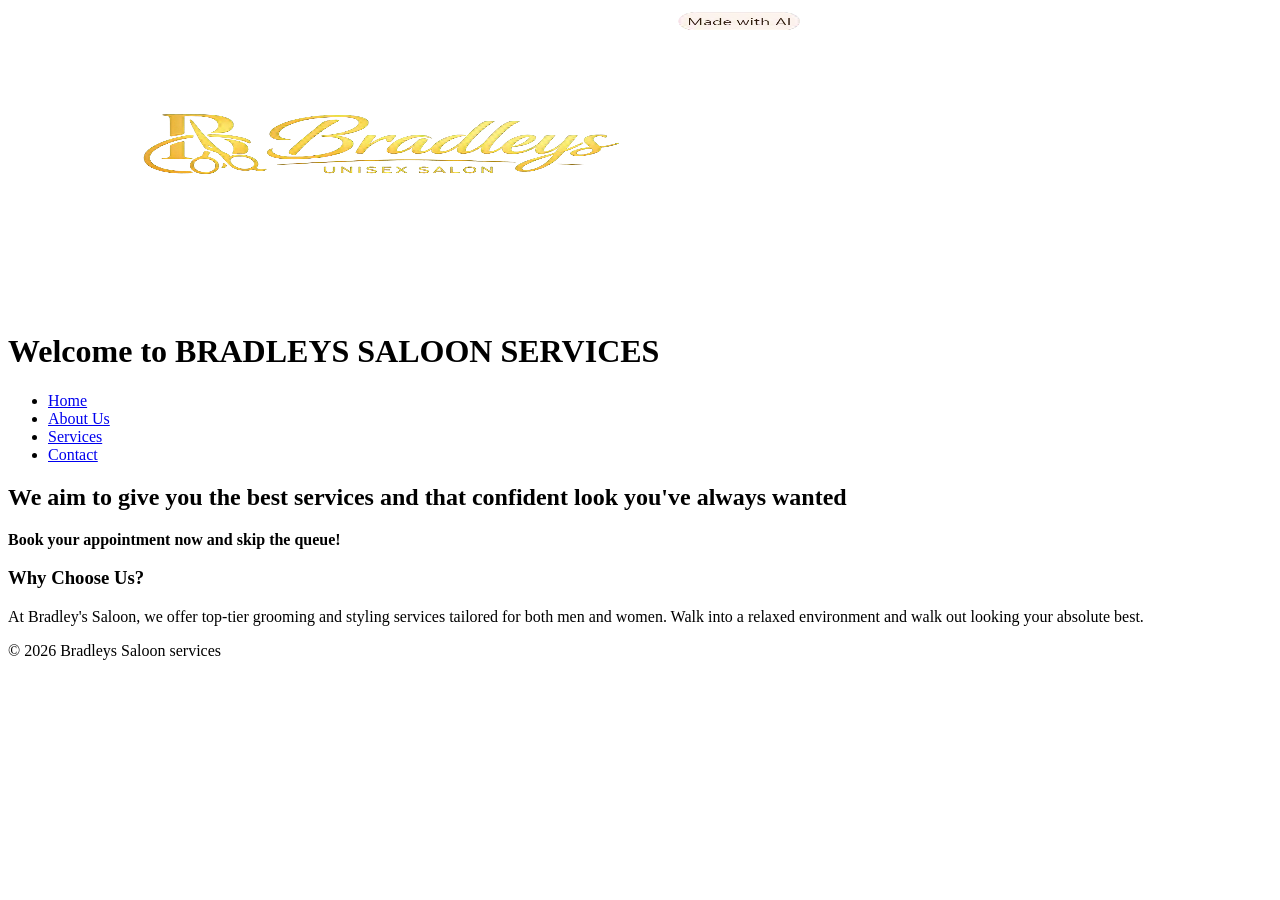
==== index.html @ f2a90746 "initial" ====
<!DOCTYPE html>
<html lang="en">
<head>
    <meta charset="UTF-8">
    <meta name="viewport" content="width=device-width, initial-scale=1.0">
    <title>BRADLEYS SALOON - Home</title>
    <link rel="stylesheet" href="css/style.css">
</head>
<body>

    <!-- Header Section containing Logo and Main Navigation -->
    <header>
        <img src="Copilot_20260813_210108.png" width="800" height="300" alt="Bradleys Saloon services logo">
        <h1>Welcome to BRADLEYS SALOON SERVICES</h1>
        
        <!-- Global Navigation Menu -->
        <nav>
            <ul>
                <li><a href="index.html">Home</a></li>
                <li><a href="About.html">About Us</a></li>
                <li><a href="services.html">Services</a></li>
                <li><a href="Contact.html">Contact</a></li>
            </ul>
        </nav>
    </header>

    <!-- Main Content Area: Fixed empty section and added sufficient text -->
    <main>
        <!-- Hero Introduction Section -->
        <section>
            <h2>We aim to give you the best services and that confident look you've always wanted</h2>
            <p><strong>Book your appointment now and skip the queue!</strong></p>
        </section>

        <!-- Welcome & Highlight Section -->
        <section>
            <h3>Why Choose Us?</h3>
            <p>At Bradley's Saloon, we offer top-tier grooming and styling services tailored for both men and women. Walk into a relaxed environment and walk out looking your absolute best.</p>
        </section>
    </main>

    <!-- Footer Section -->
    <footer>
        <p>&copy; 2026 Bradleys Saloon services</p>
    </footer>

</body>
</html>
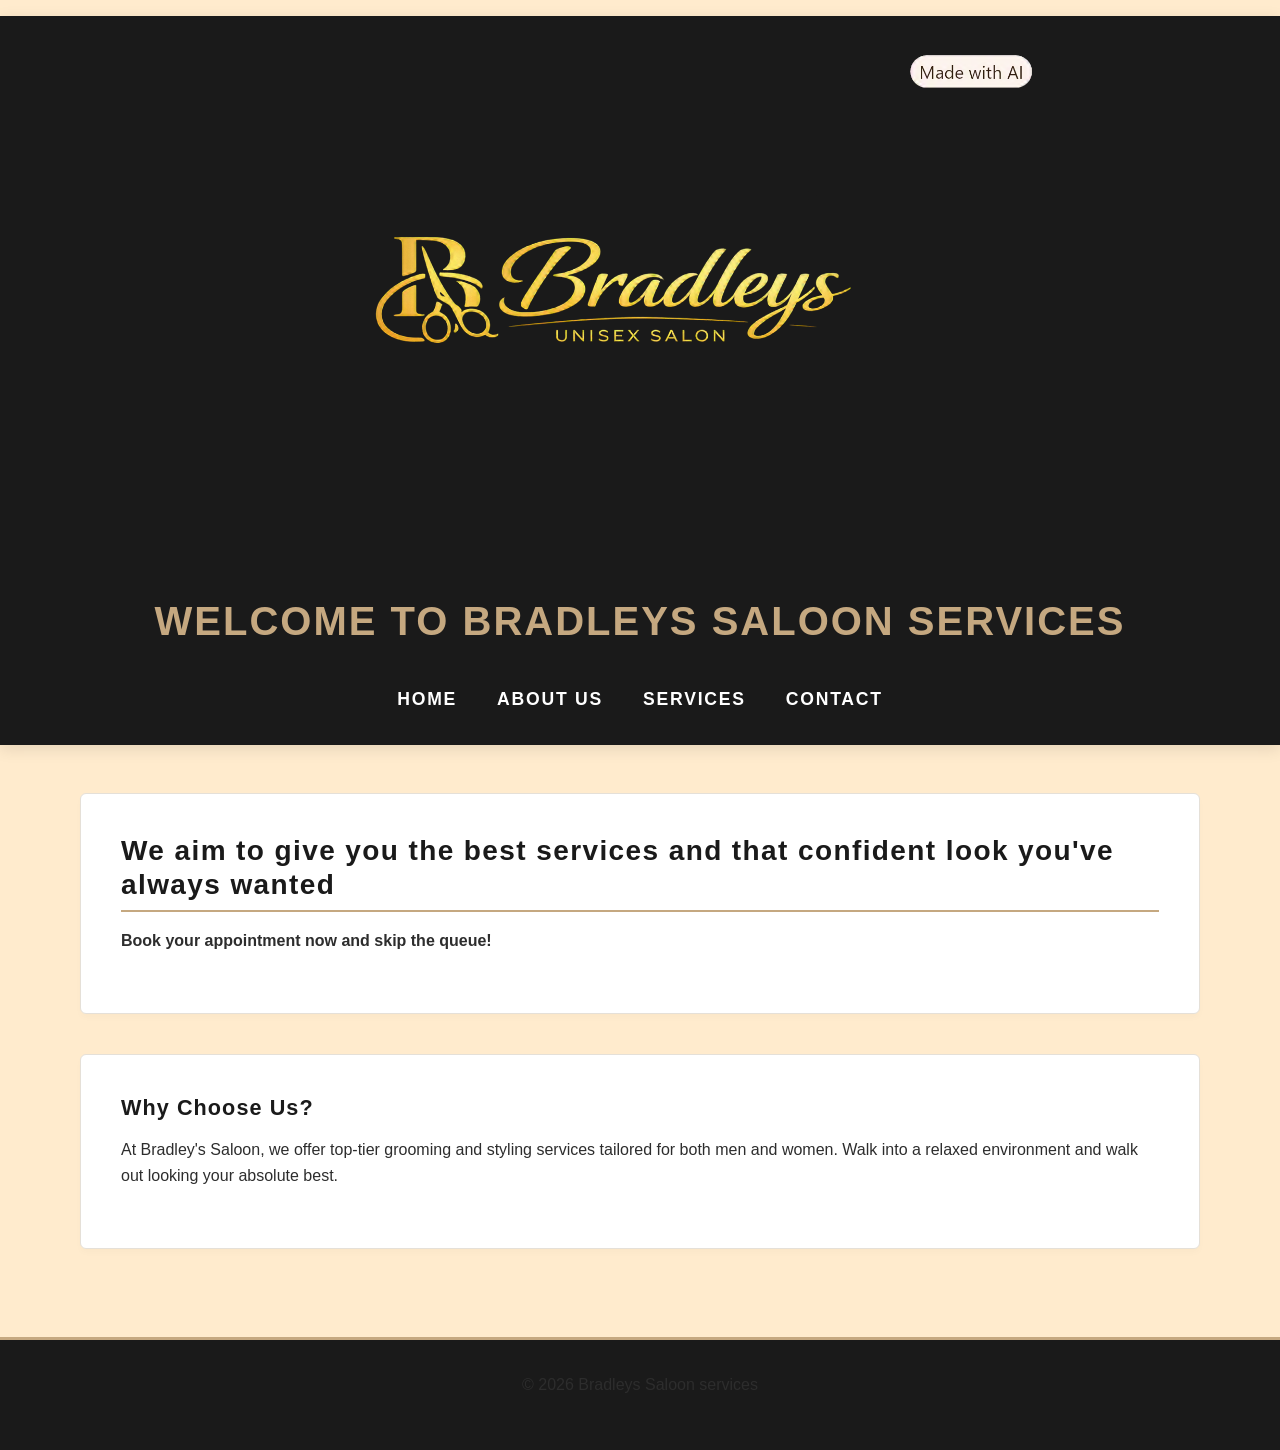
==== commit 567a2308: "feat: add basic CSS reset parameters, global,color variables, and front roots" ====
--- a/index.html
+++ b/index.html
@@ -6,6 +6,11 @@
     <title>BRADLEYS SALOON - Home</title>
     <link rel="stylesheet" href="css/style.css">
 </head>
+<body style="background-color:blanchedalmond;">
+
+<h1 style="color: aliceblue;"></h1>
+
+
 <body>
 
     <!-- Header Section containing Logo and Main Navigation -->
@@ -18,7 +23,7 @@
             <ul>
                 <li><a href="index.html">Home</a></li>
                 <li><a href="About.html">About Us</a></li>
-                <li><a href="services.html">Services</a></li>
+                <li><a href="Services.html">Services</a></li>
                 <li><a href="Contact.html">Contact</a></li>
             </ul>
         </nav>
--- a/css/style.css
+++ b/css/style.css
@@ -0,0 +1,264 @@
+/* ==========================================================================
+   1. CSS RESET & VARIABLES (Cross-Browser Consistency)
+   ========================================================================== */
+:root {
+    /* Color Palette */
+    --primary-dark: #1a1a1a;
+    --accent-gold: #c5a880;
+    --accent-gold-hover: #b3946b;
+    --bg-light: #fdfbf7;
+    --text-dark: #2d2d2d;
+    --text-muted: #666666;
+    --border-color: #e5e0d8;
+    
+    /* Typography Scale */
+    --font-primary: 'Segoe UI', Tahoma, Geneva, Verdana, sans-serif;
+    --base-font-size: 16px;
+    --line-height-base: 1.6;
+}
+
+*, *::before, *::after {
+    box-sizing: border-box;
+    margin: 0;
+    padding: 0;
+}
+
+html {
+    font-size: var(--base-font-size);
+    scroll-behavior: smooth;
+}
+
+body {
+    font-family: var(--font-primary);
+    line-height: var(--line-height-base);
+    color: var(--text-dark);
+    background-color: var(--bg-light);
+    display: flex;
+    flex-direction: column;
+    min-height: 100vh;
+}
+
+/* ==========================================================================
+   2. TYPOGRAPHY & VISUAL ANCHORS
+   ========================================================================== */
+h1, h2, h3 {
+    color: var(--primary-dark);
+    font-weight: 700;
+    letter-spacing: 0.05em;
+    line-height: 1.2;
+    margin-bottom: 1rem;
+}
+
+h1 { font-size: 2.25rem; text-transform: uppercase; }
+h2 { font-size: 1.75rem; border-bottom: 2px solid var(--accent-gold); padding-bottom: 0.5rem; }
+h3 { font-size: 1.35rem; }
+
+p {
+    margin-bottom: 1.25rem;
+    font-size: 1rem;
+    color: var(--text-dark);
+}
+
+/* ==========================================================================
+   3. GLOBAL LAYOUT COMPONENTS (Desktop First Structure)
+   ========================================================================== */
+header {
+    background-color: var(--primary-dark);
+    color: #ffffff;
+    padding: 2rem 5%;
+    display: flex;
+    flex-direction: column;
+    align-items: center;
+    box-shadow: 0 4px 15px rgba(0, 0, 0, 0.1);
+}
+
+header h1 {
+    color: var(--accent-gold);
+    font-size: 2.5rem;
+    margin-top: 1rem;
+    text-align: center;
+}
+
+/* Responsive Logo Implementation */
+header img {
+    max-width: 100%;
+    height: auto;
+    display: block;
+}
+
+/* Interactive Navigation Menu */
+nav {
+    width: 100%;
+    margin-top: 1.5rem;
+}
+
+nav ul {
+    list-style: none;
+    display: flex;
+    justify-content: center;
+    gap: 2.5rem;
+}
+
+nav ul li a {
+    color: #ffffff;
+    text-decoration: none;
+    font-weight: 600;
+    font-size: 1.1rem;
+    text-transform: uppercase;
+    letter-spacing: 0.1em;
+    padding: 0.5rem 0;
+    transition: color 0.3s ease, border-bottom 0.3s ease;
+    border-bottom: 2px solid transparent;
+}
+
+/* Interactive Pseudo-classes */
+nav ul li a:hover,
+nav ul li a:focus {
+    color: var(--accent-gold);
+    border-bottom: 2px solid var(--accent-gold);
+    outline: none;
+}
+
+nav ul li a:active {
+    color: var(--accent-gold-hover);
+}
+
+/* Main Container Architecture */
+main {
+    flex: 1;
+    max-width: 1200px;
+    width: 90%;
+    margin: 3rem auto;
+    padding: 0 1rem;
+}
+
+section {
+    background-color: #ffffff;
+    padding: 2.5rem;
+    margin-bottom: 2.5rem;
+    border-radius: 6px;
+    box-shadow: 0 4px 6px rgba(0,0,0,0.02);
+    border: 1px solid var(--border-color);
+}
+
+/* Multi-Column Services Structure via CSS Grid */
+main grid-container {
+    display: grid;
+    grid-template-columns: repeat(auto-fit, minmax(300px, 1fr));
+    gap: 2rem;
+}
+
+/* Price List Styling Layouts */
+ul {
+    list-style-type: none;
+}
+
+main section ul li {
+    padding: 0.85rem 0;
+    border-bottom: 1px dashed var(--border-color);
+    display: flex;
+    justify-content: space-between;
+    font-weight: 500;
+}
+
+/* Gallery Display Component */
+.gallery {
+    display: grid;
+    grid-template-columns: repeat(auto-fit, minmax(300px, 1fr));
+    gap: 1.5rem;
+    margin-top: 2rem;
+}
+
+.gallery picture, .gallery img {
+    width: 100%;
+    height: 250px;
+    object-fit: cover;
+    border-radius: 4px;
+    box-shadow: 0 5px 15px rgba(0,0,0,0.05);
+    transition: transform 0.3s ease;
+}
+
+.gallery img:hover {
+    transform: scale(1.03);
+}
+
+/* Footer Section */
+footer {
+    background-color: var(--primary-dark);
+    color: #888888;
+    text-align: center;
+    padding: 2rem 1rem;
+    font-size: 0.9rem;
+    border-top: 3px solid var(--accent-gold);
+}
+
+/* ==========================================================================
+   4. RESPONSIVE MEDIA QUERIES (Mobile and Tablet Breakpoints)
+   ========================================================================== */
+
+/* Tablet Viewport (Max-width: 768px) */
+@media screen and (max-width: 768px) {
+    html {
+        font-size: 15px; /* Scaled down root text baseline */
+    }
+    
+    header {
+        padding: 1.5rem 3%;
+    }
+    
+    h1 { font-size: 2rem; }
+    h2 { font-size: 1.5rem; }
+    
+    nav ul {
+        gap: 1.5rem;
+    }
+    
+    main {
+        margin: 1.5rem auto;
+        width: 95%;
+    }
+    
+    section {
+        padding: 1.75rem;
+    }
+}
+
+/* Mobile Viewport (Max-width: 480px) */
+@media screen and (max-width: 480px) {
+    html {
+        font-size: 14px;
+    }
+
+    header h1 {
+        font-size: 1.65rem;
+    }
+
+    /* Convert Navigation List layout to full stacked block rows */
+    nav ul {
+        flex-direction: column;
+        align-items: center;
+        gap: 1rem;
+        width: 100%;
+    }
+
+    nav ul li {
+        width: 100%;
+        text-align: center;
+    }
+
+    nav ul li a {
+        display: block;
+        padding: 0.65rem;
+        background-color: rgba(255, 255, 255, 0.03);
+        border-radius: 4px;
+    }
+    
+    /* Layout reflow from Multi-column grids to uniform Single-Column layout */
+    .gallery, main grid-container {
+        grid-template-columns: 1fr;
+    }
+    
+    .gallery img {
+        height: 200px;
+    }
+}
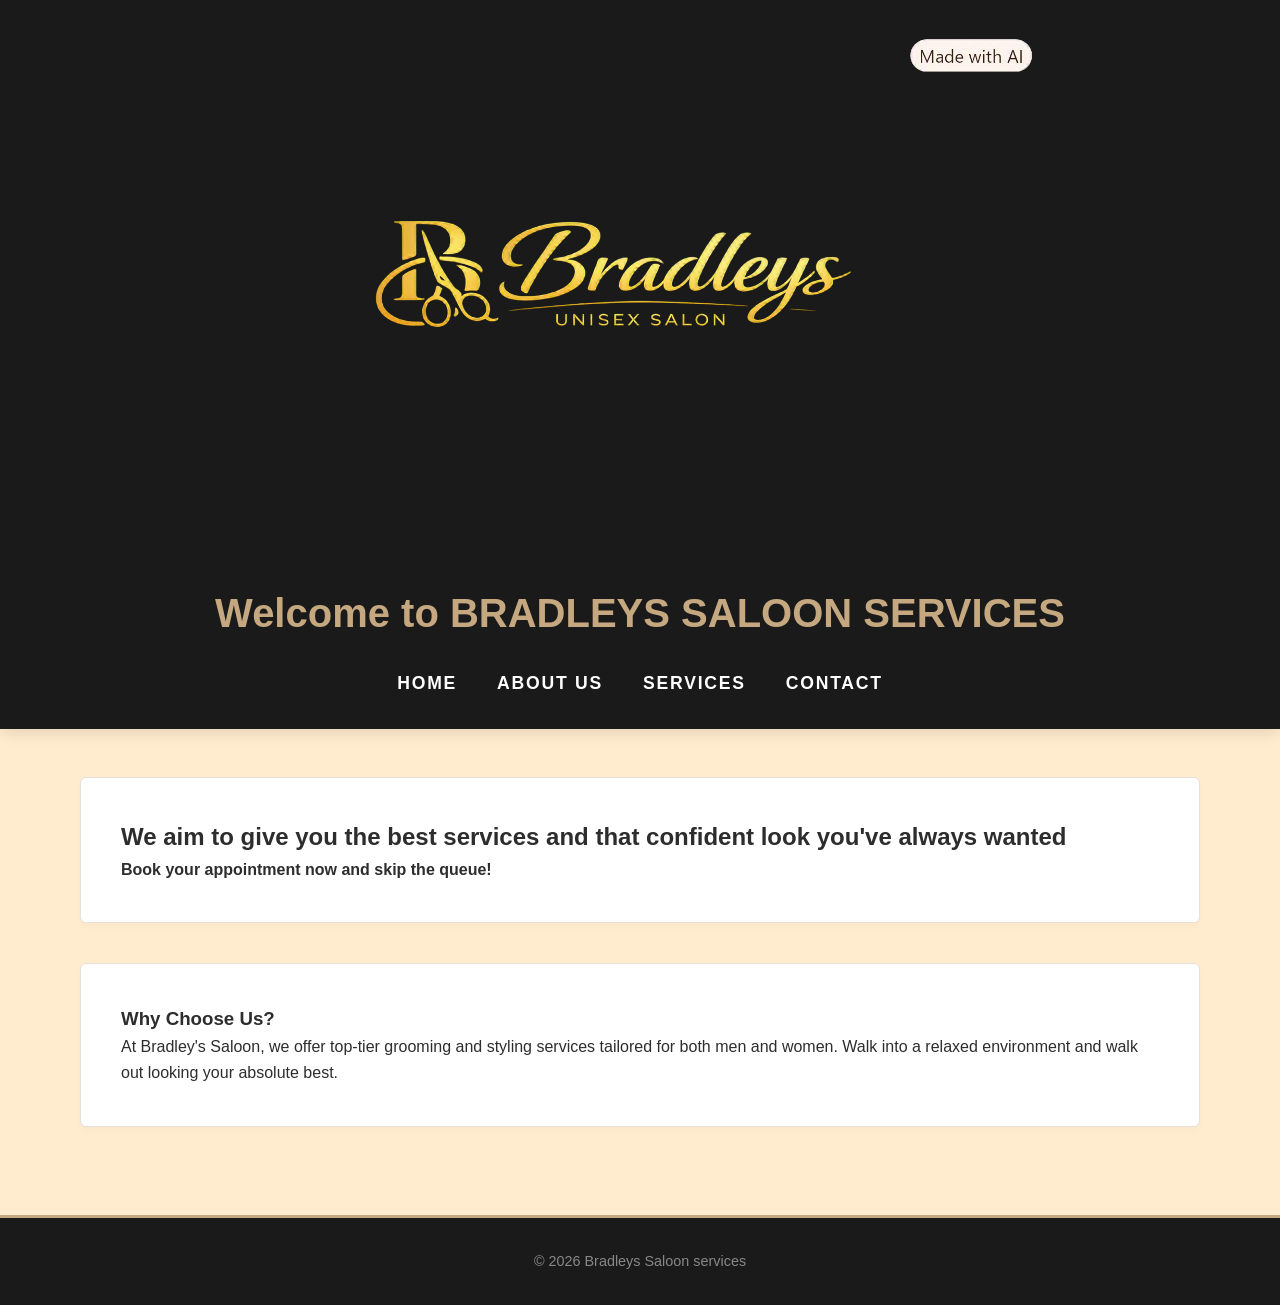
==== commit 8fd4e960: "updated index and about" ====
--- a/index.html
+++ b/index.html
@@ -3,7 +3,8 @@
 <head>
     <meta charset="UTF-8">
     <meta name="viewport" content="width=device-width, initial-scale=1.0">
-    <title>BRADLEYS SALOON - Home</title>
+    <title>BRADLEYS SALOON Services | Premium Haircuts & Grooming</title>
+    <meta name="description" content="Welcome to Bradley's Saloon Services. We offer top-tier grooming, hair styling, and shaves tailored for men and women in a relaxed environment.">
     <link rel="stylesheet" href="css/style.css">
 </head>
 <body style="background-color:blanchedalmond;">
--- a/css/style.css
+++ b/css/style.css
@@ -1,31 +1,32 @@
 /* ==========================================================================
-   1. CSS RESET & VARIABLES (Cross-Browser Consistency)
+   1. GLOBAL VARIABLES & RESET SETUP
    ========================================================================== */
 :root {
-    /* Color Palette */
-    --primary-dark: #1a1a1a;
-    --accent-gold: #c5a880;
-    --accent-gold-hover: #b3946b;
-    --bg-light: #fdfbf7;
-    --text-dark: #2d2d2d;
-    --text-muted: #666666;
-    --border-color: #e5e0d8;
+    /* Color setup for my salon theme assignment */
+    --primary-dark: #1a1a1a;        /* Charcoal color for headers and footer */
+    --accent-gold: #c5a880;         /* Main gold theme color for accents and links */
+    --accent-gold-hover: #b3946b;   /* Darker gold shade for when elements get clicked */
+    --bg-light: #fdfbf7;            /* Cream background color so the pages look clean */
+    --text-dark: #2d2d2d;           /* Readable gray color for normal text */
+    --text-muted: #666666;          /* Secondary gray color for minor headings */
+    --border-color: #e5e0d8;        /* Soft border border lines for layout dividers */
     
-    /* Typography Scale */
+    /* Font styling configurations */
     --font-primary: 'Segoe UI', Tahoma, Geneva, Verdana, sans-serif;
-    --base-font-size: 16px;
-    --line-height-base: 1.6;
-}
-
+    --base-font-size: 16px;         /* Base text standard to anchor rem sizing scales */
+    --line-height-base: 1.6;        /* Spacing rules between paragraph lines */
+}
+
+/* Standard reset framework to clear built-in margins across multiple browsers */
 *, *::before, *::after {
-    box-sizing: border-box;
-    margin: 0;
-    padding: 0;
+    box-sizing: border-box;         
+    margin: 0;                      
+    padding: 0;                     
 }
 
 html {
     font-size: var(--base-font-size);
-    scroll-behavior: smooth;
+    scroll-behavior: smooth;        /* Makes link page jumps scroll down smoothly */
 }
 
 body {
@@ -33,43 +34,22 @@
     line-height: var(--line-height-base);
     color: var(--text-dark);
     background-color: var(--bg-light);
-    display: flex;
-    flex-direction: column;
-    min-height: 100vh;
-}
-
-/* ==========================================================================
-   2. TYPOGRAPHY & VISUAL ANCHORS
-   ========================================================================== */
-h1, h2, h3 {
-    color: var(--primary-dark);
-    font-weight: 700;
-    letter-spacing: 0.05em;
-    line-height: 1.2;
-    margin-bottom: 1rem;
-}
-
-h1 { font-size: 2.25rem; text-transform: uppercase; }
-h2 { font-size: 1.75rem; border-bottom: 2px solid var(--accent-gold); padding-bottom: 0.5rem; }
-h3 { font-size: 1.35rem; }
-
-p {
-    margin-bottom: 1.25rem;
-    font-size: 1rem;
-    color: var(--text-dark);
-}
-
-/* ==========================================================================
-   3. GLOBAL LAYOUT COMPONENTS (Desktop First Structure)
+    display: flex;                  
+    flex-direction: column;         /* Arranges main layout vertically down the page */
+    min-height: 100vh;              /* Forces pages to stretch down the whole viewport height */
+}
+
+/* ==========================================================================
+   3. GLOBAL LAYOUT COMPONENTS (Desktop Layout Architecture)
    ========================================================================== */
 header {
     background-color: var(--primary-dark);
     color: #ffffff;
     padding: 2rem 5%;
     display: flex;
-    flex-direction: column;
-    align-items: center;
-    box-shadow: 0 4px 15px rgba(0, 0, 0, 0.1);
+    flex-direction: column;         /* Arranges logo picture above navigation text links */
+    align-items: center;            /* Centers logo graphics layout perfectly */
+    box-shadow: 0 4px 15px rgba(0, 0, 0, 0.1); /* Adds clean minor drop shadow line under menu */
 }
 
 header h1 {
@@ -79,14 +59,12 @@
     text-align: center;
 }
 
-/* Responsive Logo Implementation */
 header img {
-    max-width: 100%;
+    max-width: 100%;                /* Makes sure the logo banner photo drops scales automatically */
     height: auto;
     display: block;
 }
 
-/* Interactive Navigation Menu */
 nav {
     width: 100%;
     margin-top: 1.5rem;
@@ -94,41 +72,27 @@
 
 nav ul {
     list-style: none;
-    display: flex;
-    justify-content: center;
-    gap: 2.5rem;
+    display: flex;                  /* Arranges navigation lists horizontally in a layout line */
+    justify-content: center;        /* Centers alignment layout arrays */
+    gap: 2.5rem;                    /* Sets space gaps between site view link choices */
 }
 
 nav ul li a {
     color: #ffffff;
-    text-decoration: none;
+    text-decoration: none;          /* Gets rid of default browser text underline markers */
     font-weight: 600;
     font-size: 1.1rem;
     text-transform: uppercase;
     letter-spacing: 0.1em;
     padding: 0.5rem 0;
-    transition: color 0.3s ease, border-bottom 0.3s ease;
-    border-bottom: 2px solid transparent;
-}
-
-/* Interactive Pseudo-classes */
-nav ul li a:hover,
-nav ul li a:focus {
-    color: var(--accent-gold);
-    border-bottom: 2px solid var(--accent-gold);
-    outline: none;
-}
-
-nav ul li a:active {
-    color: var(--accent-gold-hover);
-}
-
-/* Main Container Architecture */
+    border-bottom: 2px solid transparent; /* Hidden placeholder border line for visual hover tracking */
+}
+
 main {
-    flex: 1;
-    max-width: 1200px;
+    flex: 1;                        /* Allows the body container content area to fill screen */
+    max-width: 1200px;              /* Caps screen width size so layout looks clean on monitors */
     width: 90%;
-    margin: 3rem auto;
+    margin: 3rem auto;              /* Centers content blocks horizontally */
     padding: 0 1rem;
 }
 
@@ -137,128 +101,137 @@
     padding: 2.5rem;
     margin-bottom: 2.5rem;
     border-radius: 6px;
-    box-shadow: 0 4px 6px rgba(0,0,0,0.02);
+    box-shadow: 0 4px 6px rgba(0,0,0,0.02); /* Very soft accent drop shadow styling */
     border: 1px solid var(--border-color);
 }
 
-/* Multi-Column Services Structure via CSS Grid */
-main grid-container {
+main .grid-container {
     display: grid;
-    grid-template-columns: repeat(auto-fit, minmax(300px, 1fr));
+    grid-template-columns: repeat(auto-fit, minmax(300px, 1fr)); /* Sets up side by side desktop cards */
     gap: 2rem;
 }
 
-/* Price List Styling Layouts */
 ul {
-    list-style-type: none;
+    list-style-type: none;          /* Clears default dots out of styling layout lists */
 }
 
 main section ul li {
     padding: 0.85rem 0;
-    border-bottom: 1px dashed var(--border-color);
+    border-bottom: 1px dashed var(--border-color); /* Dashed price baseline divider style */
     display: flex;
-    justify-content: space-between;
+    justify-content: space-between; /* Pushes text left and service prices right */
     font-weight: 500;
 }
 
-/* Gallery Display Component */
 .gallery {
     display: grid;
-    grid-template-columns: repeat(auto-fit, minmax(300px, 1fr));
+    grid-template-columns: repeat(auto-fit, minmax(300px, 1fr)); /* Image rows and columns array */
     gap: 1.5rem;
     margin-top: 2rem;
 }
 
-.gallery picture, .gallery img {
+.gallery img {
     width: 100%;
     height: 250px;
-    object-fit: cover;
+    object-fit: cover;              /* Clips salon images perfectly so they don't squish */
     border-radius: 4px;
     box-shadow: 0 5px 15px rgba(0,0,0,0.05);
-    transition: transform 0.3s ease;
-}
-
-.gallery img:hover {
-    transform: scale(1.03);
-}
-
-/* Footer Section */
+}
+
 footer {
     background-color: var(--primary-dark);
     color: #888888;
     text-align: center;
     padding: 2rem 1rem;
     font-size: 0.9rem;
-    border-top: 3px solid var(--accent-gold);
-}
-
-/* ==========================================================================
-   4. RESPONSIVE MEDIA QUERIES (Mobile and Tablet Breakpoints)
-   ========================================================================== */
-
-/* Tablet Viewport (Max-width: 768px) */
+    border-top: 3px solid var(--accent-gold); /* Top golden horizontal border stripe accent */
+}
+/* ==========================================================================
+   4. USER INTERACTION HOVER EFFECT CONFIGURATIONS
+   ========================================================================== */
+nav ul li a {
+    transition: color 0.3s ease, border-bottom 0.3s ease; /* Blends colors smoothly when selected */
+}
+
+/* Activates bold gold highlight underline highlights when pointing at pages */
+nav ul li a:hover,
+nav ul li a:focus {
+    color: var(--accent-gold);
+    border-bottom: 2px solid var(--accent-gold);
+    outline: none;
+}
+
+/* Darker button press color response system */
+nav ul li a:active {
+    color: var(--accent-gold-hover);
+}
+
+.gallery img {
+    transition: transform 0.3s ease; /* Timing matrix track for scale actions */
+}
+
+/* Interactive picture scaling animation block */
+.gallery img:hover {
+    transform: scale(1.03);          /* Slightly pop-zooms photos by 3 percent on cursor hover */
+}
+/* ==========================================================================
+   5. RESPONSIVE MEDIA QUERIES (Mobile and Tablet Adaptive Formatting)
+   ========================================================================== */
+
+/* Tablet Display Adaptive Viewports (Max-width: 768px) */
 @media screen and (max-width: 768px) {
     html {
-        font-size: 15px; /* Scaled down root text baseline */
-    }
-    
+        font-size: 15px;            /* Scales down global font targets to optimize tablet reading margins */
+    }
     header {
         padding: 1.5rem 3%;
     }
-    
     h1 { font-size: 2rem; }
     h2 { font-size: 1.5rem; }
-    
     nav ul {
-        gap: 1.5rem;
-    }
-    
+        gap: 1.5rem;                /* Narrows down links margins so page components won't snap wrap */
+    }
     main {
         margin: 1.5rem auto;
         width: 95%;
     }
-    
     section {
         padding: 1.75rem;
     }
 }
 
-/* Mobile Viewport (Max-width: 480px) */
+/* Compact Smart Mobile Display Viewports (Max-width: 480px) */
 @media screen and (max-width: 480px) {
     html {
-        font-size: 14px;
-    }
-
+        font-size: 14px;            /* Mobile text scale reduction adjustments */
+    }
     header h1 {
         font-size: 1.65rem;
     }
 
-    /* Convert Navigation List layout to full stacked block rows */
+    /* Converts menu system grid layouts from horizontal items list rows into stacked button column grids */
     nav ul {
         flex-direction: column;
         align-items: center;
         gap: 1rem;
         width: 100%;
     }
-
     nav ul li {
         width: 100%;
         text-align: center;
     }
-
     nav ul li a {
-        display: block;
+        display: block;             /* Turns links elements into full wide block touch tap layout panels */
         padding: 0.65rem;
-        background-color: rgba(255, 255, 255, 0.03);
+        background-color: rgba(255, 255, 255, 0.03); /* Simple backing filter to form mobile buttons */
         border-radius: 4px;
     }
     
-    /* Layout reflow from Multi-column grids to uniform Single-Column layout */
-    .gallery, main grid-container {
+    /* Forces columns elements to rearrange rows structure downwards in a single vertical path layout */
+    .gallery, main .grid-container {
         grid-template-columns: 1fr;
     }
-    
     .gallery img {
-        height: 200px;
-    }
-}
+        height: 200px;              /* Scales graphics heights down on phones to minimize scrolling paths */
+    }
+}
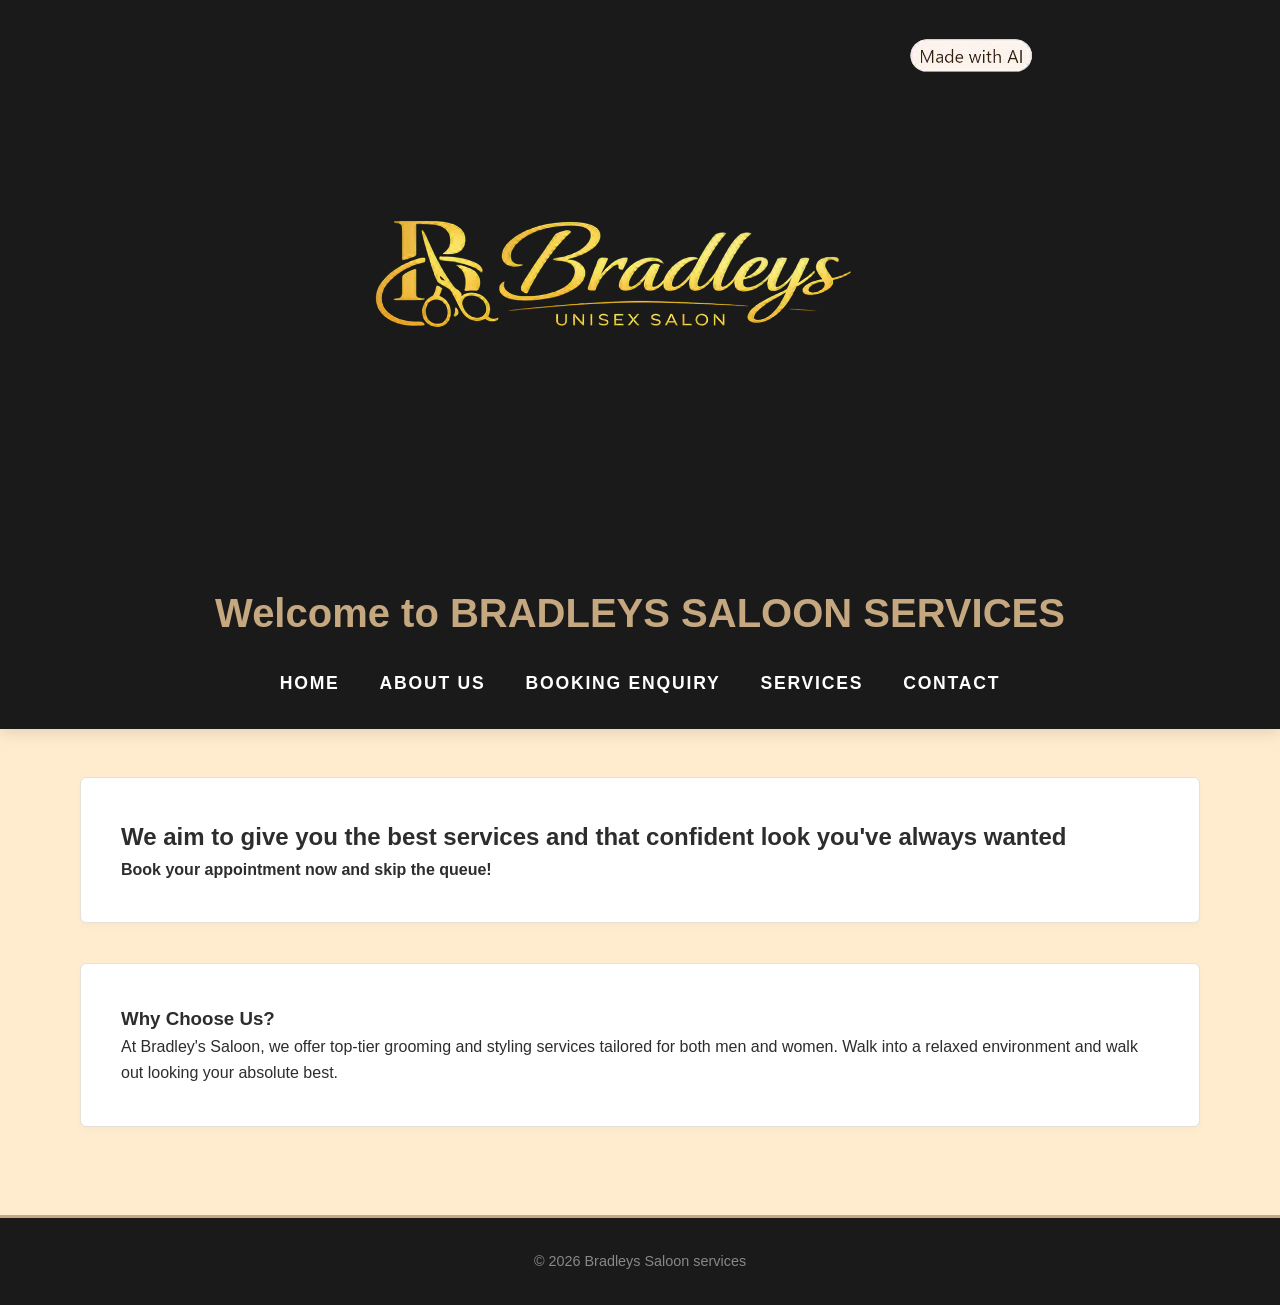
==== commit b281683a: "added the enquiry link to html files" ====
--- a/index.html
+++ b/index.html
@@ -24,6 +24,8 @@
             <ul>
                 <li><a href="index.html">Home</a></li>
                 <li><a href="About.html">About Us</a></li>
+                <li><a href="enquiry.html">Booking Enquiry</a></li>
+
                 <li><a href="Services.html">Services</a></li>
                 <li><a href="Contact.html">Contact</a></li>
             </ul>
